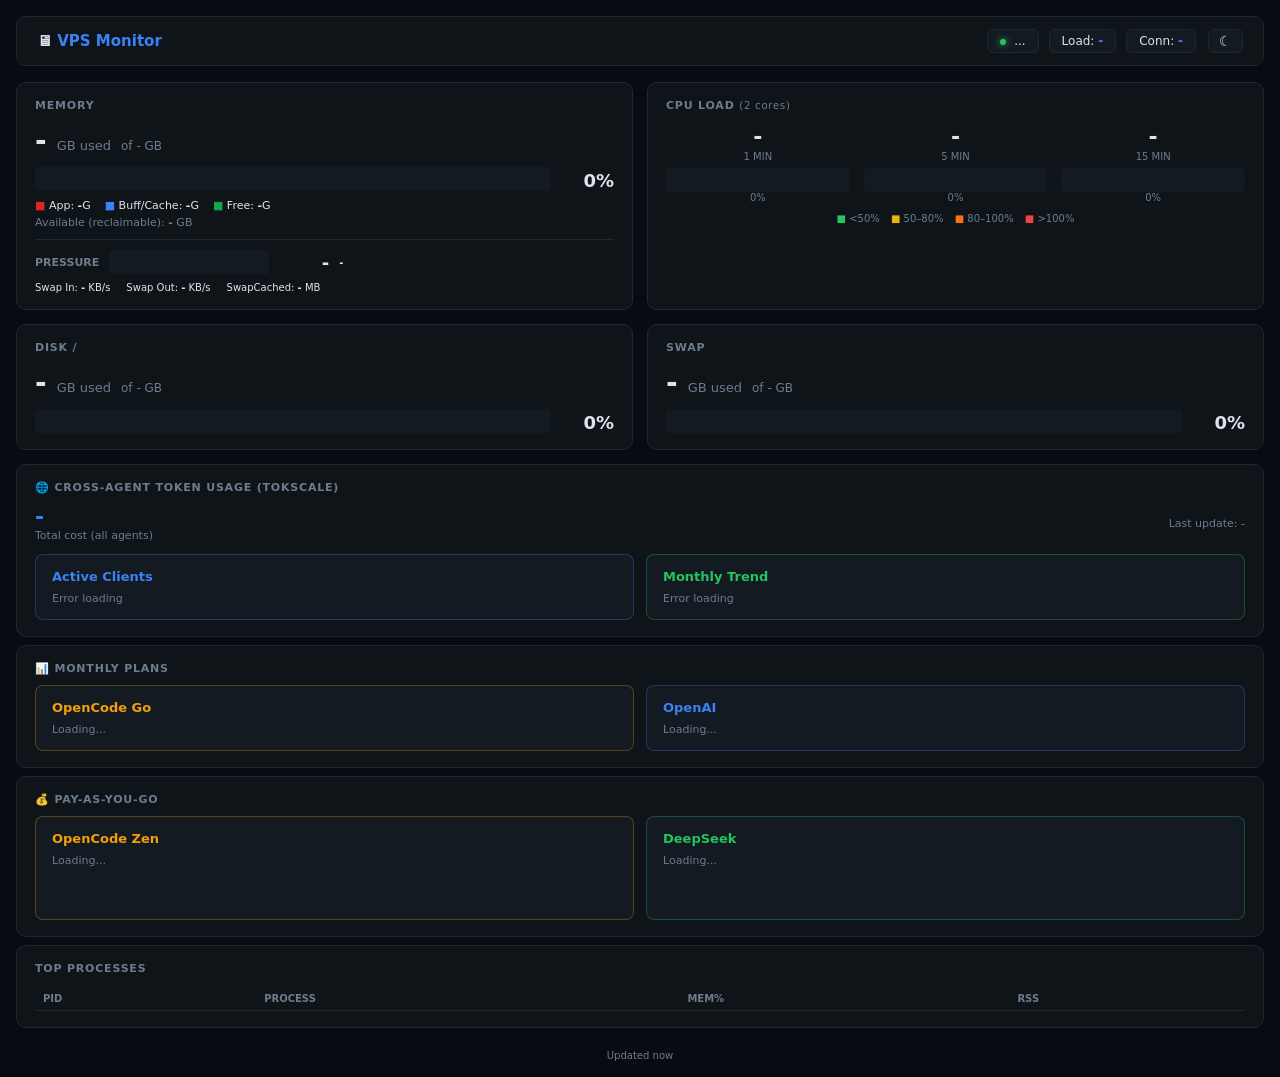
==== vps-monitor/index.html @ 9ea598a2 "Add Tokscale dashboard UI for cross-agent token tracking" ====
<!DOCTYPE html>
<html lang="en">
<head>
<meta charset="UTF-8"><meta name="viewport" content="width=device-width,initial-scale=1.0">
<title>VPS Monitor</title>
<style>
:root{--bg:#080c12;--surface:#0f1419;--card:#141a21;--border:#1e2833;--text:#dde4ec;--muted:#6b7d8e;--accent:#3b82f6;--green:#22c55e;--yellow:#eab308;--red:#ef4444;--r:10px}.light{--bg:#eff1f5;--surface:#ffffff;--card:#f5f6f8;--border:#dce0e8;--text:#1a1d23;--muted:#8b95a5;--accent:#2563eb;--green:#16a34a;--yellow:#ca8a04;--red:#dc2626}
*{margin:0;padding:0;box-sizing:border-box}
body{font-family:system-ui,sans-serif;background:var(--bg);color:var(--text);min-height:100vh;padding:16px}
.topbar{display:flex;align-items:center;justify-content:space-between;padding:12px 20px;background:var(--surface);border:1px solid var(--border);border-radius:var(--r);margin-bottom:16px}
.logo{font-weight:700;font-size:15px}.logo span{color:var(--accent)}
.pills{display:flex;gap:10px}
.pill{padding:4px 12px;background:var(--card);border:1px solid var(--border);border-radius:6px;font-size:12px}.pill b{color:var(--accent)}
.dot{display:inline-block;width:6px;height:6px;border-radius:50%;margin-right:4px;background:var(--green);box-shadow:0 0 6px var(--green)}
.grid{display:grid;grid-template-columns:1fr 1fr;gap:14px;margin-bottom:14px}
@media(max-width:700px){.grid{grid-template-columns:1fr}}
.c{background:var(--surface);border:1px solid var(--border);border-radius:var(--r);padding:16px 18px}
.ct{font-size:11px;font-weight:700;text-transform:uppercase;letter-spacing:.8px;color:var(--muted);margin-bottom:12px}
.gauge{display:flex;align-items:flex-end;gap:8px}
.gb{flex:1;height:24px;background:var(--card);border-radius:4px;overflow:hidden;display:flex}
.gf{height:100%;transition:width .4s}
.gf.app{background:linear-gradient(90deg,#dc2626,#ef4444)}
.gf.buf{background:linear-gradient(90deg,#3b82f6,#60a5fa)}
.gf.fr{background:linear-gradient(90deg,#16a34a,#22c55e)}
.gf.sw{background:linear-gradient(90deg,#f59e0b,#eab308)}
.gf.dk{background:linear-gradient(90deg,#8b5cf6,#a78bfa)}
.gl{font-size:11px;color:var(--muted);min-width:100px;text-align:right}
.gp{font-size:18px;font-weight:700;min-width:55px;text-align:right}
.num{font-size:28px;font-weight:700}.nu{font-size:13px;color:var(--muted);font-weight:400}
.lb{display:grid;grid-template-columns:1fr 1fr 1fr;gap:10px;text-align:center}
.ln{font-size:22px;font-weight:700}.ll{font-size:10px;color:var(--muted);text-transform:uppercase;margin-top:2px}
table{width:100%;border-collapse:collapse;font-size:12px}
th{text-align:left;padding:6px 8px;border-bottom:1px solid var(--border);color:var(--muted);font-weight:600;text-transform:uppercase;font-size:10px}
td{padding:5px 8px;border-bottom:1px solid rgba(255,255,255,.03)}
tr:hover{background:rgba(255,255,255,.02)}.light tr:hover{background:rgba(0,0,0,.03)}
.mb{display:inline-block;height:10px;border-radius:3px;background:var(--accent);vertical-align:middle;margin-right:4px}
.fr{font-size:10px;color:var(--muted);text-align:center;padding-top:8px}

/* Token usage */
.us-sec{background:var(--surface);border:1px solid var(--border);border-radius:var(--r);padding:16px 18px;margin-bottom:8px}
.us-sh{font-size:11px;font-weight:700;text-transform:uppercase;letter-spacing:.8px;color:var(--muted);margin-bottom:10px}
.us-grid{display:grid;grid-template-columns:1fr 1fr;gap:12px}
.us-card{background:var(--card);border:1px solid var(--border);border-radius:8px;padding:14px 16px}
.us-name{font-size:13px;font-weight:700;margin-bottom:8px}
.us-row{display:flex;align-items:center;gap:8px;padding:4px 0}
.us-row+.us-row{border-top:1px solid rgba(255,255,255,.04)}.light .us-row+.us-row{border-top:1px solid rgba(0,0,0,.06)}
.us-lb{font-size:10px;font-weight:600;min-width:24px;color:var(--muted)}
.us-cb{flex:1;height:7px;background:var(--bg);border-radius:3px;overflow:hidden}
.us-cf{height:100%;border-radius:3px;transition:width .4s}
.us-cn{font-size:10px;font-weight:600;min-width:70px;text-align:right}
.us-cs{font-size:9px;color:var(--muted);min-width:30px;text-align:right}
.us-val{font-size:22px;font-weight:700}
.us-sub{font-size:11px;color:var(--muted)}
.us-ph{background:var(--card);border:1px dashed var(--border);border-radius:8px;padding:14px 16px;display:flex;align-items:center;justify-content:center;color:var(--muted);font-size:12px;min-height:80px}
.us-daily{display:flex;gap:3px;align-items:flex-end;height:28px;margin-top:8px}
.us-daily>div{flex:1;display:flex;flex-direction:column;align-items:center;gap:2px}
.us-bar{width:100%;border-radius:2px;opacity:0.8}
.us-dl{font-size:8px;color:var(--muted)}
</style>
</head>
<body>
<div class="topbar">
  <div class="logo">&#x1f5a5; <span>VPS Monitor</span></div>
  <div style="display:flex;align-items:center;gap:12px">
    <div class="pills">
      <div class="pill"><span class="dot"></span> <span id="up">...</span></div>
      <div class="pill">Load: <b id="l1">-</b></div>
      <div class="pill">Conn: <b id="cn">-</b></div>
    </div>
    <button id="themeBtn" onclick="toggleTheme()" style="background:var(--card);border:1px solid var(--border);border-radius:6px;padding:4px 10px;font-size:14px;cursor:pointer;color:var(--text);line-height:1">&#9790;</button>
  </div>
</div>
<div class="grid">
  <div class="c">
    <div class="ct">Memory</div>
    <div style="display:flex;align-items:baseline;gap:10px;margin-bottom:10px">
      <span class="num" id="mu">-</span><span class="nu">GB used</span>
      <span style="color:var(--muted);font-size:12px">of <span id="mt">-</span> GB</span>
    </div>
    <div class="gauge">
      <div class="gb" id="mstack"><div class="gf app" id="mapp" style="width:0"></div><div class="gf buf" id="mbuf" style="width:0"></div><div class="gf fr" id="mfr" style="width:0"></div></div>
      <span class="gp" id="mp">0%</span>
    </div>
    <div style="margin-top:8px;font-size:11px;display:flex;gap:14px">
      <span><span style="color:#dc2626">■</span> App: <b id="mappV">-</b>G</span>
      <span><span style="color:#3b82f6">■</span> Buff/Cache: <b id="mbufV">-</b>G</span>
      <span><span style="color:#16a34a">■</span> Free: <b id="mfrV">-</b>G</span>
    </div>
    <div style="margin-top:4px;font-size:11px;color:var(--muted)">Available (reclaimable): <b id="ma">-</b> GB</div>
    <div style="margin-top:10px;padding-top:10px;border-top:1px solid var(--border)">
      <div style="display:flex;align-items:center;gap:10px;margin-bottom:8px">
        <div style="font-size:11px;font-weight:700;color:var(--muted)">PRESSURE</div>
        <div class="gauge" style="flex:1;max-width:160px"><div class="gb"><div class="gf" id="prg" style="width:0"></div></div></div>
        <span class="gp" id="prs" style="min-width:50px">-</span>
        <span id="prl" style="font-size:10px;font-weight:600">-</span>
      </div>
      <div style="display:flex;gap:16px;font-size:10px">
        <span>Swap In: <b id="si">-</b> KB/s</span>
        <span>Swap Out: <b id="so">-</b> KB/s</span>
        <span>SwapCached: <b id="sc">-</b> MB</span>
      </div>
    </div>
  </div>
  <div class="c">
    <div class="ct">CPU Load <span style="font-weight:400;text-transform:none;font-size:10px" id="coreLabel">(2 cores)</span></div>
    <div style="display:grid;grid-template-columns:1fr 1fr 1fr;gap:14px;margin-bottom:10px">
      <div style="text-align:center">
        <div class="ln" id="lo1">-</div>
        <div class="ll">1 min</div>
        <div class="gauge" style="margin-top:6px"><div class="gb"><div class="gf" id="l1b" style="width:0"></div></div></div>
        <div style="font-size:10px;color:var(--muted)" id="l1p">0%</div>
      </div>
      <div style="text-align:center">
        <div class="ln" id="lo5">-</div>
        <div class="ll">5 min</div>
        <div class="gauge" style="margin-top:6px"><div class="gb"><div class="gf" id="l5b" style="width:0"></div></div></div>
        <div style="font-size:10px;color:var(--muted)" id="l5p">0%</div>
      </div>
      <div style="text-align:center">
        <div class="ln" id="lo15">-</div>
        <div class="ll">15 min</div>
        <div class="gauge" style="margin-top:6px"><div class="gb"><div class="gf" id="l15b" style="width:0"></div></div></div>
        <div style="font-size:10px;color:var(--muted)" id="l15p">0%</div>
      </div>
    </div>
    <div style="font-size:10px;color:var(--muted);text-align:center">
      <span style="color:#22c55e">■</span> &lt;50% <span style="color:#eab308;margin-left:8px">■</span> 50–80% <span style="color:#f97316;margin-left:8px">■</span> 80–100% <span style="color:#ef4444;margin-left:8px">■</span> &gt;100%
    </div>
  </div>
  <div class="c">
    <div class="ct">Disk /</div>
    <div style="display:flex;align-items:baseline;gap:10px;margin-bottom:10px">
      <span class="num" id="du">-</span><span class="nu">GB used</span>
      <span style="color:var(--muted);font-size:12px">of <span id="dt">-</span> GB</span>
    </div>
    <div class="gauge"><div class="gb"><div class="gf dk" id="dbg" style="width:0"></div></div><span class="gp" id="dp">0%</span></div>
  </div>
  <div class="c">
    <div class="ct">Swap</div>
    <div style="display:flex;align-items:baseline;gap:10px;margin-bottom:10px">
      <span class="num" id="su">-</span><span class="nu">GB used</span>
      <span style="color:var(--muted);font-size:12px">of <span id="st">-</span> GB</span>
    </div>
    <div class="gauge"><div class="gb"><div class="gf sw" id="sbg" style="width:0"></div></div><span class="gp" id="sp">0%</span></div>
  </div>
</div>

<!-- Token Usage — Full width above Top Processes -->
<div id="usageContainer">
<!-- Tokscale Cross-Agent Stats -->
<div class="us-sec" style="grid-column:1/-1">
  <div class="us-sh">&#x1f310; Cross-Agent Token Usage (Tokscale)</div>
  <div style="display:flex;align-items:center;gap:20px;margin-bottom:12px">
    <div style="flex:1">
      <div class="us-val" id="tsTotalCost" style="color:var(--accent)">-</div>
      <div class="us-sub">Total cost (all agents)</div>
    </div>
    <div style="font-size:11px;color:var(--muted)" id="tsLastUpdate">Last update: -</div>
  </div>
  <div class="us-grid" id="tokscaleGrid">
    <div class="us-card" id="tsClients" style="border-color:rgba(59,130,246,0.3)">
      <div class="us-name" style="color:var(--accent)">Active Clients</div>
      <div style="font-size:11px;color:var(--muted)">Loading...</div>
    </div>
    <div class="us-card" id="tsMonthly" style="border-color:rgba(34,197,94,0.3)">
      <div class="us-name" style="color:var(--green)">Monthly Trend</div>
      <div style="font-size:11px;color:var(--muted)">Loading...</div>
    </div>
  </div>
</div>

<div class="us-sec" style="grid-column:1/-1">
  <div class="us-sh">&#x1f4ca; Monthly Plans</div>
  <div class="us-grid" id="monthlyGrid">
    <div class="us-card" id="monOpenCodeGo" style="border-color:rgba(245,158,11,0.3)"><div class="us-name" style="color:#f59e0b">OpenCode Go</div><div style="font-size:11px;color:var(--muted)">Loading...</div></div>
    <div class="us-card" id="monOpenAI" style="border-color:rgba(59,130,246,0.3)"><div class="us-name" style="color:var(--accent)">OpenAI</div><div style="font-size:11px;color:var(--muted)">Loading...</div></div>
  </div>
</div>

<div class="us-sec" style="grid-column:1/-1">
  <div class="us-sh">&#x1f4b0; Pay-As-You-Go</div>
  <div class="us-grid" id="paygGrid">
    <div class="us-card" id="paygZen" style="border-color:rgba(245,158,11,0.3);display:flex;flex-direction:column"><div class="us-name" style="color:#f59e0b">OpenCode Zen</div><div style="font-size:11px;color:var(--muted)">Loading...</div><div class="us-daily" id="dailyZen" style="margin-top:10px"></div></div>
    <div class="us-card" id="paygDS" style="border-color:rgba(34,197,94,0.3)"><div class="us-name" style="color:var(--green)">DeepSeek</div><div style="font-size:11px;color:var(--muted)">Loading...</div><div class="us-daily" id="dailyDS" style="margin-top:10px"></div></div>
  </div>
</div>
</div>

<div class="c" style="margin-bottom:14px">
  <div class="ct">Top Processes</div>
  <table><thead><tr><th>PID</th><th>Process</th><th>MEM%</th><th>RSS</th></tr></thead><tbody id="tb"></tbody></table>
</div>

<div class="fr">Updated <span id="ts">now</span></div>
<script>
var G=1073741824;
function F(n){return(n/G).toFixed(1)}
function P(u,t){return t?Math.round(u/t*100):0}
function C(p){return p>90?'bad':p>70?'warn':'ok'}
function E(id){return document.getElementById(id)}

async function poll(){
  try{
    var r=await fetch('/api/stats'),s=await r.json(),m=s.memory;
    var mp=P(m.used_raw||m.used,m.total);
    var bcp=P(m.buff_cache,m.total);
    var fp=100-mp-bcp;
    E('mu').textContent=F(m.used_raw||m.used);
    E('mt').textContent=F(m.total);
    E('ma').textContent=F(m.available);
    E('mp').textContent=Math.round(mp+bcp)+'%';
    E('mapp').style.width=mp+'%'; E('mbuf').style.width=bcp+'%'; E('mfr').style.width=Math.max(fp,0)+'%';
    E('mappV').textContent=F(m.used_raw||m.used);
    E('mbufV').textContent=F(m.buff_cache);
    E('mfrV').textContent=F(m.free);
    if(s.swap){var sp=P(s.swap.used,s.swap.total);
      E('su').textContent=F(s.swap.used);E('st').textContent=F(s.swap.total);E('sp').textContent=sp+'%';
      E('sbg').style.width=sp+'%';E('sbg').className='gf sw';}
    if(s.pressure!==undefined){
      var pr=s.pressure;
      E('prs').textContent=pr+'%';E('prg').style.width=Math.min(pr,100)+'%';
      var label,color;if(pr<40){label='LOW';color='fr';}else if(pr<70){label='MODERATE';color='buf';}else if(pr<90){label='HIGH';color='sw';}else{label='CRITICAL';color='app';}
      E('prl').textContent=label;E('prl').style.color=pr<40?'#22c55e':pr<70?'#60a5fa':pr<90?'#eab308':'#ef4444';
      E('prg').className='gf '+color;
    }
    if(s.swap_activity){
      E('si').textContent=s.swap_activity.si;E('so').textContent=s.swap_activity.so;
      E('si').style.color=s.swap_activity.si>0?'#ef4444':'var(--text)';
      E('so').style.color=s.swap_activity.so>0?'#ef4444':'var(--text)';
    }
    if(s.swap){E('sc').textContent=(s.swap.cached/1048576).toFixed(0);}
    if(s.disk){var dp=P(s.disk.used,s.disk.total);
      E('du').textContent=F(s.disk.used);E('dt').textContent=F(s.disk.total);E('dp').textContent=dp+'%';
      E('dbg').style.width=dp+'%';E('dbg').className='gf dk';}
    if(s.load){
      var cores=s.load.cores||1;
      E('coreLabel').textContent='('+cores+' cores)';
      ['1m','5m','15m'].forEach(function(k,i){
        var v=s.load[k], pct=Math.min(v/cores*100,150);
        var id=k==='1m'?'lo1':k==='5m'?'lo5':'lo15';
        E(id).textContent=v;
        var bar=E('l'+(i===0?'1':i===1?'5':'15')+'b');
        bar.style.width=Math.min(pct,100)+'%';
        bar.className='gf '+(pct>100?'app':pct>80?'app':pct>50?'buf':'fr');
        E('l'+(i===0?'1':i===1?'5':'15')+'p').textContent=Math.round(pct)+'%';
      });
    }
    E('tb').innerHTML=(s.top_procs||[]).map(function(p){
      return '<tr><td>'+p.pid+'</td><td><span class="mb" style="width:'+Math.min(p.mem*2,30)+'px"></span>'+p.cmd+'</td><td>'+p.mem.toFixed(1)+'%</td><td>'+(p.rss/1024).toFixed(0)+'M</td></tr>';
    }).join('');
    E('up').textContent=s.uptime||'?';E('cn').textContent=s.connections||0;
    E('ts').textContent=new Date().toLocaleTimeString();
  }catch(e){}
}

// ── Token Usage ──────────────────────────────────────────────────────
function fmt(n){return n>=1e6?(n/1e6).toFixed(1)+'M':n>=1e3?(n/1e3).toFixed(1)+'K':n+''}
function fmt$(n){
  if(n>=100) return '$'+n.toFixed(0);
  if(n>=1) return '$'+n.toFixed(2);
  if(n>=0.01) return '$'+n.toFixed(3);
  return '$'+n.toFixed(4);
}

function capPct(c,l){return l>0?Math.min(c/l*100,100):0}
function capClr(p){return p>=90?'var(--red)':p>=70?'var(--yellow)':'var(--accent)'}

// ── Tokscale Cross-Agent Stats ───────────────────────────────────────
async function pollTokscale(){
  try{
    var r=await fetch('/api/tokscale'),d=await r.json();
    
    // Total cost
    E('tsTotalCost').textContent=fmt$(d.total_cost||0);
    
    // Last update
    if(d.last_update){
      var lu=new Date(d.last_update);
      E('tsLastUpdate').textContent='Updated: '+lu.toLocaleString();
    }
    
    // Active clients (top 5 by messageCount)
    var clients=(d.clients||[]).filter(function(c){return c.messageCount>0;})
      .sort(function(a,b){return b.messageCount-a.messageCount;}).slice(0,5);
    var cliHtml='<div class="us-name" style="color:var(--accent)">Active Clients</div>';
    if(clients.length){
      cliHtml+='<div style="font-size:10px;color:var(--muted);margin-bottom:6px">'+clients.length+' agents with data</div>';
      clients.forEach(function(c){
        var pct=Math.min(c.messageCount/21000*100,100);
        cliHtml+='<div class="us-row"><div class="us-lb" style="min-width:60px">'+c.label+'</div>'
           +'<div class="us-cb"><div class="us-cf" style="width:'+pct+'%;background:var(--accent)"></div></div>'
           +'<div class="us-cn">'+c.messageCount+'</div>'
           +'<div class="us-cs">msgs</div></div>';
      });
    }else{
      cliHtml+='<div style="font-size:11px;color:var(--muted)">'+(d.error||'No data')+'</div>';
    }
    E('tsClients').innerHTML=cliHtml;
    
    // Monthly trend
    var monthly=d.monthly||[];
    var monHtml='<div class="us-name" style="color:var(--green)">Monthly Trend</div>';
    if(monthly.length){
      monthly.forEach(function(m){
        var inp=m.input||0, out=m.output||0;
        monHtml+='<div class="us-row"><div class="us-lb">'+m.month.slice(5)+'</div>'
           +'<div class="us-cb"><div class="us-cf" style="width:'+Math.min(m.cost/200*100,100)+'%;background:var(--green)"></div></div>'
           +'<div class="us-cn" style="color:var(--green)">'+fmt$(m.cost)+'</div>'
           +'<div class="us-cs">'+fmt(inp)+' in</div></div>';
      });
    }else{
      monHtml+='<div style="font-size:11px;color:var(--muted)">No monthly data</div>';
    }
    E('tsMonthly').innerHTML=monHtml;
    
  }catch(e){
    E('tsClients').innerHTML='<div class="us-name" style="color:var(--accent)">Active Clients</div><div style="font-size:11px;color:var(--muted)">Error loading</div>';
    E('tsMonthly').innerHTML='<div class="us-name" style="color:var(--green)">Monthly Trend</div><div style="font-size:11px;color:var(--muted)">Error loading</div>';
  }
}

async function pollUsage(){
  try{
    var r=await fetch('/api/usage'),d=await r.json();
    var bp=d.by_provider||{}, pw=d.by_provider_windows||{};

    // ── Monthly Plans ───────────────────────────────────────────────

    // OpenCode Go — workspace percentages (from user's workspace, manual update)
    var goEl=E('monOpenCodeGo');
    var goPv=bp['opencode-go'];
    // Workspace-reported usage: user checks at https://opencode.ai/workspace/wrk_01KP6CSEEWZ3EAZ48BHFAR7TCM/go
    // Current values: 5hr=0%, 5day=10%, 30day=7%
    var goUsage=[{l:'5hr',pct:0,label:'rolling'},{l:'5day',pct:10,label:'rolling'},{l:'30day',pct:7,label:'rolling'}];
    var html='<div class="us-name" style="color:#f59e0b">OpenCode Go</div>'
      +'<div style="font-size:10px;color:var(--muted);margin-bottom:6px">workspace data</div>';
    goUsage.forEach(function(u){
      var pct=u.pct;
      html+='<div class="us-row"><div class="us-lb">'+u.l+'</div>'
         +'<div class="us-cb"><div class="us-cf" style="width:'+pct+'%;background:#f59e0b"></div></div>'
         +'<div class="us-cn" style="color:'+capClr(pct)+'">'+Math.round(pct)+'%</div>'
         +'<div class="us-cs">used</div></div>';
    });
    html+='<div style="font-size:9px;color:var(--muted);margin-top:6px;text-align:center">$10/mo flat sub</div>';
    goEl.innerHTML=html;

    // OpenAI Plus — ChatGPT Plus message quotas (live from API)
    var oaiEl=E('monOpenAI');
    var cp=d.chatgpt_plus||{};
    if(cp.rate_limit && !cp.error){
      var pw=cp.rate_limit.primary_window||{};
      var sw=cp.rate_limit.secondary_window||{};
      var html='<div class="us-name" style="color:var(--accent)">OpenAI Plus</div>'
        +'<div style="font-size:10px;color:var(--muted);margin-bottom:6px">'+cp.plan_type+' &middot; GPT-5.3 / GPT-5.5 Thinking</div>';
      // Primary window (5h — GPT-5.3)
      var pct=pw.used_percent||0;
      html+='<div class="us-row"><div class="us-lb">5h</div>'
         +'<div class="us-cb"><div class="us-cf" style="width:'+pct+'%;background:var(--accent)"></div></div>'
         +'<div class="us-cn" style="color:'+capClr(pct)+'">'+Math.round(pct)+'%</div>'
         +'<div class="us-cs">GPT-5.3</div></div>';
      // Secondary window (7d — GPT-5.5 Thinking)
      var spct=sw.used_percent||0;
      html+='<div class="us-row"><div class="us-lb">7d</div>'
         +'<div class="us-cb"><div class="us-cf" style="width:'+spct+'%;background:var(--accent)"></div></div>'
         +'<div class="us-cn" style="color:'+capClr(spct)+'">'+Math.round(spct)+'%</div>'
         +'<div class="us-cs">GPT-5.5 Think</div></div>';
      oaiEl.innerHTML=html;
    }else{
      oaiEl.innerHTML='<div class="us-name" style="color:var(--accent)">OpenAI Plus</div><div style="font-size:11px;color:var(--muted)">'+((cp.error||'Connecting...'))+'</div>';
    }

    // ── PAYG (side by side, each with 5 daily bars) ─────────────────

    // OpenCode Zen (first, next to Go above)
    var zenEl=E('paygZen');
    var os=d.opencode_stats||{};
    var zenHtml='<div class="us-name" style="color:#f59e0b">OpenCode Zen</div>';
    if(os.total_cost_30d!==null && os.total_cost_30d!==undefined){
      zenHtml+='<div class="us-val" style="color:#f59e0b">'+fmt$(os.total_cost_30d)+'</div>'
        +'<div class="us-sub">30d (local CLI only)</div>';
    }else{
      zenHtml+='<div style="font-size:11px;color:var(--muted);margin:4px 0">'+(os.error||'local stats N/A')+'</div>';
    }
    zenHtml+='<div style="font-size:9px;color:var(--muted);text-align:center;margin-top:4px">account total needs workspace API</div>';
    zenEl.innerHTML=zenHtml+'<div class="us-daily" id="dailyZen" style="margin-top:8px"></div>';

    // DeepSeek (second)
    var ds=bp['deepseek'];
    var dsEl=E('paygDS');
    if(ds){
      dsEl.innerHTML='<div class="us-name" style="color:var(--green)">DeepSeek</div>'
        +'<div class="us-val" style="color:var(--green)">'+fmt$(ds.cost||0)+'</div>'
        +'<div class="us-sub">'+fmt(ds.inp||0)+' in &middot; '+fmt(ds.out||0)+' out &middot; '+ds.calls+' calls</div>'
        +'<div class="us-daily" id="dailyDS" style="margin-top:8px"></div>';
    }else{
      dsEl.innerHTML='<div class="us-name" style="color:var(--green)">DeepSeek</div><div style="font-size:11px;color:var(--muted)">No data yet</div><div class="us-daily" id="dailyDS" style="margin-top:8px"></div>';
    }

    // ── Render 5 daily bars for each PAYG provider ───────────────────
    function renderDailyBars(containerId, dailyData, barColor){
      var el=E(containerId);
      var days=[];
      var now=new Date();
      for(var i=4;i>=0;i--){
        var d=new Date(now); d.setDate(d.getDate()-i);
        var ds=d.toISOString().slice(0,10);
        var match=dailyData?dailyData.find(function(x){return x.day===ds}):null;
        days.push({day:ds.slice(5), cost:match?match.cost:0, total:match?match.total:0});
      }
      var maxCost=0;
      days.forEach(function(d){if(d.cost>maxCost) maxCost=d.cost;});
      var html='';
      days.forEach(function(d){
        var h=maxCost?Math.max(Math.round(d.cost/maxCost*22),1):0;
        var color=d.cost>0?barColor:'var(--border)';
        html+='<div><div class="us-bar" style="height:'+h+'px;background:'+color+';opacity:'+(d.cost>0?'0.9':'0.3')+'"></div>'
           +'<div class="us-dl">'+d.day+'</div></div>';
      });
      el.innerHTML=html;
    }

    var dp=d.daily_by_provider||{};
    renderDailyBars('dailyDS', dp['deepseek'], 'var(--green)');
    renderDailyBars('dailyZen', null, '#f59e0b');

  }catch(e){
    // Keep showing "Loading..." on first fetch
  }
}

// ── Theme Toggle ─────────────────────────────────────────────────
function toggleTheme(){
  document.body.classList.toggle('light');
  var isLight=document.body.classList.contains('light');
  localStorage.setItem('vps-theme',isLight?'light':'dark');
  document.getElementById('themeBtn').innerHTML=isLight?'&#9790;':'&#9790;';
}
// Apply saved theme on load
(function(){
  var t=localStorage.getItem('vps-theme');
  if(t==='light'){document.body.classList.add('light');}
})();

poll();pollTokscale();pollUsage();setInterval(poll,3000);setInterval(pollTokscale,60000);setInterval(pollUsage,15000);
</script>
</body>
</html>
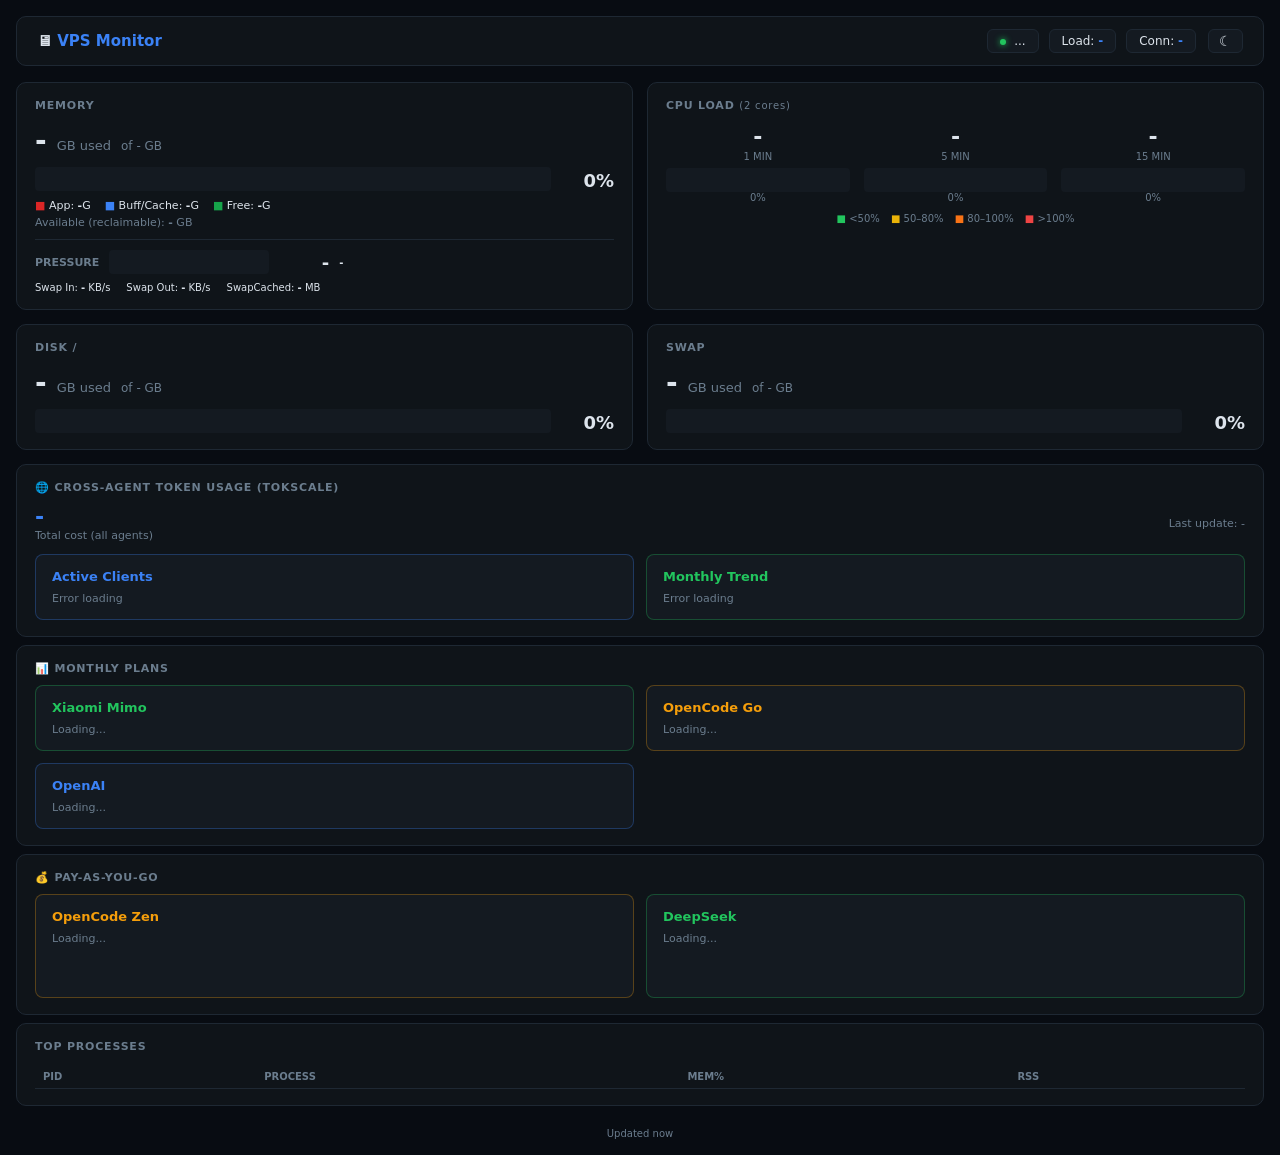
==== commit e135f9da: "Add live MiMo usage tracking via tokscale provider filter" ====
--- a/vps-monitor/index.html
+++ b/vps-monitor/index.html
@@ -172,6 +172,7 @@
 <div class="us-sec" style="grid-column:1/-1">
   <div class="us-sh">&#x1f4ca; Monthly Plans</div>
   <div class="us-grid" id="monthlyGrid">
+    <div class="us-card" id="monMimo" style="border-color:rgba(34,197,94,0.3)"><div class="us-name" style="color:#22c55e">Xiaomi Mimo</div><div style="font-size:11px;color:var(--muted)">Loading...</div></div>
     <div class="us-card" id="monOpenCodeGo" style="border-color:rgba(245,158,11,0.3)"><div class="us-name" style="color:#f59e0b">OpenCode Go</div><div style="font-size:11px;color:var(--muted)">Loading...</div></div>
     <div class="us-card" id="monOpenAI" style="border-color:rgba(59,130,246,0.3)"><div class="us-name" style="color:var(--accent)">OpenAI</div><div style="font-size:11px;color:var(--muted)">Loading...</div></div>
   </div>
@@ -313,6 +314,58 @@
     }
     E('tsMonthly').innerHTML=monHtml;
     
+    // ── PAYG section: aggregate by provider, not per-model ────────────
+    // DeepSeek (PAYG) - show model breakdown since only 2 models
+    var bp=d.by_provider||{};
+    var ds=bp['DeepSeek'];
+    var dsEl=E('paygDS');
+    if(ds){
+      // Show aggregate cost + brief model breakdown (compact)
+      var modelsBrief=ds.models.slice(0,3).map(function(m){return m.model.split('-')[0]+'-'+m.model.split('-')[1];}).join(', ');
+      dsEl.innerHTML='<div class="us-name" style="color:var(--green)">DeepSeek</div>'
+        +'<div class="us-val" style="color:var(--green)">'+fmt$(ds.cost)+'</div>'
+        +'<div class="us-sub">'+fmt(ds.input)+' in &middot; '+fmt(ds.output)+' out</div>'
+        +'<div style="font-size:9px;color:var(--muted);margin-top:4px">'+ds.models.length+' models: '+modelsBrief+'</div>';
+    }else{
+      dsEl.innerHTML='<div class="us-name" style="color:var(--green)">DeepSeek</div><div style="font-size:11px;color:var(--muted)">No data</div>';
+    }
+    
+    // Xiaomi Mimo — from tokscale (xiaomi provider only)
+    var mimoEl=E('monMimo');
+    var mimo=d.mimo||{};
+    var mimoTotal=mimo.total_tokens||0;
+    var mimoPct=mimo.usage_pct||0;
+    var html='<div class="us-name" style="color:#22c55e">Xiaomi Mimo</div>'
+      +'<div style="font-size:10px;color:var(--muted);margin-bottom:6px">60M credits/mo flat (live)</div>';
+    html+='<div class="us-row"><div class="us-lb">Used</div>'
+       +'<div class="us-cb"><div class="us-cf" style="width:'+mimoPct+'%;background:#22c55e"></div></div>'
+       +'<div class="us-cn" style="color:'+capClr(mimoPct)+'">'+mimoPct.toFixed(1)+'%</div>'
+       +'<div class="us-cs">of 60M</div></div>';
+    html+='<div style="font-size:9px;color:var(--muted);margin-top:6px;text-align:center">'+(mimo.messageCount||0)+' messages &middot; '+mimo.input+' in</div>';
+    mimoEl.innerHTML=html;
+
+    // OpenCode Zen (PAYG) - aggregate total, no model list
+    // Note: Zen may have 30+ models, just show total cost
+    var zenCost=0, zenIn=0, zenOut=0, zenMsgs=0;
+    // Find Zen in models data (provider field contains 'opencode_zen')
+    (d.models||[]).forEach(function(m){
+      if(m.provider && m.provider.includes('opencode_zen')){
+        zenCost+=m.cost||0;
+        zenIn+=m.input||0;
+        zenOut+=m.output||0;
+        zenMsgs+=m.messageCount||0;
+      }
+    });
+    var zenEl=E('paygZen');
+    if(zenCost>0){
+      zenEl.innerHTML='<div class="us-name" style="color:#f59e0b">OpenCode Zen</div>'
+        +'<div class="us-val" style="color:#f59e0b">'+fmt$(zenCost)+'</div>'
+        +'<div class="us-sub">'+fmt(zenIn)+' in &middot; '+fmt(zenOut)+' out</div>'
+        +'<div style="font-size:9px;color:var(--muted);margin-top:4px">'+zenMsgs+' messages (PAYG)</div>';
+    }else{
+      zenEl.innerHTML='<div class="us-name" style="color:#f59e0b">OpenCode Zen</div><div style="font-size:11px;color:var(--muted)">No PAYG usage</div>';
+    }
+    
   }catch(e){
     E('tsClients').innerHTML='<div class="us-name" style="color:var(--accent)">Active Clients</div><div style="font-size:11px;color:var(--muted)">Error loading</div>';
     E('tsMonthly').innerHTML='<div class="us-name" style="color:var(--green)">Monthly Trend</div><div style="font-size:11px;color:var(--muted)">Error loading</div>';
@@ -326,22 +379,21 @@
 
     // ── Monthly Plans ───────────────────────────────────────────────
 
-    // OpenCode Go — workspace percentages (from user's workspace, manual update)
+
+    // OpenCode Go — read from config file (user updates manually)
     var goEl=E('monOpenCodeGo');
-    var goPv=bp['opencode-go'];
-    // Workspace-reported usage: user checks at https://opencode.ai/workspace/wrk_01KP6CSEEWZ3EAZ48BHFAR7TCM/go
-    // Current values: 5hr=0%, 5day=10%, 30day=7%
-    var goUsage=[{l:'5hr',pct:0,label:'rolling'},{l:'5day',pct:10,label:'rolling'},{l:'30day',pct:7,label:'rolling'}];
+    var go=d.go_usage||{};
     var html='<div class="us-name" style="color:#f59e0b">OpenCode Go</div>'
       +'<div style="font-size:10px;color:var(--muted);margin-bottom:6px">workspace data</div>';
-    goUsage.forEach(function(u){
-      var pct=u.pct;
-      html+='<div class="us-row"><div class="us-lb">'+u.l+'</div>'
+    var windows=[{k:'5hr',l:'5hr',label:'rolling'}, {k:'5day',l:'5day',label:'rolling'}, {k:'30day',l:'30day',label:'rolling'}];
+    windows.forEach(function(w){
+      var pct=go[w.k]||0;
+      html+='<div class="us-row"><div class="us-lb">'+w.l+'</div>'
          +'<div class="us-cb"><div class="us-cf" style="width:'+pct+'%;background:#f59e0b"></div></div>'
-         +'<div class="us-cn" style="color:'+capClr(pct)+'">'+Math.round(pct)+'%</div>'
+         +'<div class="us-cn" style="color:'+capClr(pct)+'">'+pct+'%</div>'
          +'<div class="us-cs">used</div></div>';
     });
-    html+='<div style="font-size:9px;color:var(--muted);margin-top:6px;text-align:center">$10/mo flat sub</div>';
+    html+='<div style="font-size:9px;color:var(--muted);margin-top:6px;text-align:center">$10/mo flat sub &middot; '+go.last_updated+'</div>';
     goEl.innerHTML=html;
 
     // OpenAI Plus — ChatGPT Plus message quotas (live from API)
@@ -369,59 +421,7 @@
       oaiEl.innerHTML='<div class="us-name" style="color:var(--accent)">OpenAI Plus</div><div style="font-size:11px;color:var(--muted)">'+((cp.error||'Connecting...'))+'</div>';
     }
 
-    // ── PAYG (side by side, each with 5 daily bars) ─────────────────
-
-    // OpenCode Zen (first, next to Go above)
-    var zenEl=E('paygZen');
-    var os=d.opencode_stats||{};
-    var zenHtml='<div class="us-name" style="color:#f59e0b">OpenCode Zen</div>';
-    if(os.total_cost_30d!==null && os.total_cost_30d!==undefined){
-      zenHtml+='<div class="us-val" style="color:#f59e0b">'+fmt$(os.total_cost_30d)+'</div>'
-        +'<div class="us-sub">30d (local CLI only)</div>';
-    }else{
-      zenHtml+='<div style="font-size:11px;color:var(--muted);margin:4px 0">'+(os.error||'local stats N/A')+'</div>';
-    }
-    zenHtml+='<div style="font-size:9px;color:var(--muted);text-align:center;margin-top:4px">account total needs workspace API</div>';
-    zenEl.innerHTML=zenHtml+'<div class="us-daily" id="dailyZen" style="margin-top:8px"></div>';
-
-    // DeepSeek (second)
-    var ds=bp['deepseek'];
-    var dsEl=E('paygDS');
-    if(ds){
-      dsEl.innerHTML='<div class="us-name" style="color:var(--green)">DeepSeek</div>'
-        +'<div class="us-val" style="color:var(--green)">'+fmt$(ds.cost||0)+'</div>'
-        +'<div class="us-sub">'+fmt(ds.inp||0)+' in &middot; '+fmt(ds.out||0)+' out &middot; '+ds.calls+' calls</div>'
-        +'<div class="us-daily" id="dailyDS" style="margin-top:8px"></div>';
-    }else{
-      dsEl.innerHTML='<div class="us-name" style="color:var(--green)">DeepSeek</div><div style="font-size:11px;color:var(--muted)">No data yet</div><div class="us-daily" id="dailyDS" style="margin-top:8px"></div>';
-    }
-
-    // ── Render 5 daily bars for each PAYG provider ───────────────────
-    function renderDailyBars(containerId, dailyData, barColor){
-      var el=E(containerId);
-      var days=[];
-      var now=new Date();
-      for(var i=4;i>=0;i--){
-        var d=new Date(now); d.setDate(d.getDate()-i);
-        var ds=d.toISOString().slice(0,10);
-        var match=dailyData?dailyData.find(function(x){return x.day===ds}):null;
-        days.push({day:ds.slice(5), cost:match?match.cost:0, total:match?match.total:0});
-      }
-      var maxCost=0;
-      days.forEach(function(d){if(d.cost>maxCost) maxCost=d.cost;});
-      var html='';
-      days.forEach(function(d){
-        var h=maxCost?Math.max(Math.round(d.cost/maxCost*22),1):0;
-        var color=d.cost>0?barColor:'var(--border)';
-        html+='<div><div class="us-bar" style="height:'+h+'px;background:'+color+';opacity:'+(d.cost>0?'0.9':'0.3')+'"></div>'
-           +'<div class="us-dl">'+d.day+'</div></div>';
-      });
-      el.innerHTML=html;
-    }
-
-    var dp=d.daily_by_provider||{};
-    renderDailyBars('dailyDS', dp['deepseek'], 'var(--green)');
-    renderDailyBars('dailyZen', null, '#f59e0b');
+    // PAYG cards are now handled by pollTokscale (provider-level data)
 
   }catch(e){
     // Keep showing "Loading..." on first fetch
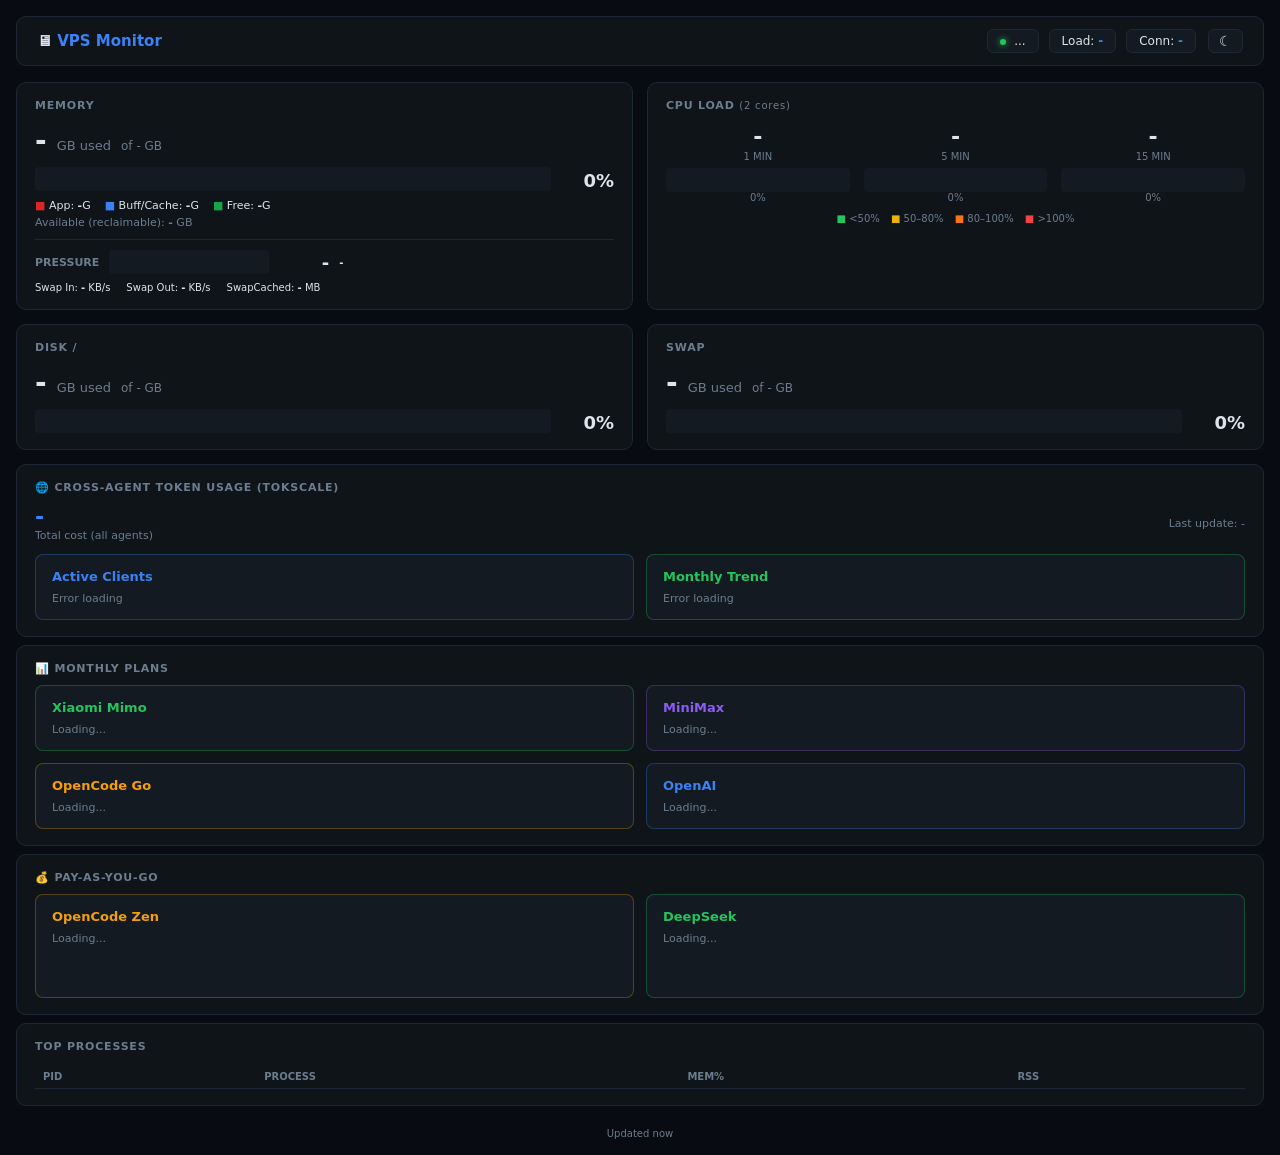
==== commit c8b77524: "Bloomberg v5: fix AI News tab render (no-date guard), redesign filter header; VPS Monitor: add MiniM" ====
--- a/vps-monitor/index.html
+++ b/vps-monitor/index.html
@@ -173,6 +173,7 @@
   <div class="us-sh">&#x1f4ca; Monthly Plans</div>
   <div class="us-grid" id="monthlyGrid">
     <div class="us-card" id="monMimo" style="border-color:rgba(34,197,94,0.3)"><div class="us-name" style="color:#22c55e">Xiaomi Mimo</div><div style="font-size:11px;color:var(--muted)">Loading...</div></div>
+    <div class="us-card" id="monMiniMax" style="border-color:rgba(139,92,246,0.3)"><div class="us-name" style="color:#8b5cf6">MiniMax</div><div style="font-size:11px;color:var(--muted)">Loading...</div></div>
     <div class="us-card" id="monOpenCodeGo" style="border-color:rgba(245,158,11,0.3)"><div class="us-name" style="color:#f59e0b">OpenCode Go</div><div style="font-size:11px;color:var(--muted)">Loading...</div></div>
     <div class="us-card" id="monOpenAI" style="border-color:rgba(59,130,246,0.3)"><div class="us-name" style="color:var(--accent)">OpenAI</div><div style="font-size:11px;color:var(--muted)">Loading...</div></div>
   </div>
@@ -330,17 +331,41 @@
       dsEl.innerHTML='<div class="us-name" style="color:var(--green)">DeepSeek</div><div style="font-size:11px;color:var(--muted)">No data</div>';
     }
     
+    // MiniMax — from MiniMax coding_plan/remains API
+    // monthly: 15K msgs, 5-hr interval: 1500 msgs (sliding window)
+    // used_pct = used/total*100; remaining = 100 - used_pct
+    var mmEl = E('monMiniMax');
+    var mm = d.minimax || {};
+    var mmUsedPct = mm.used_pct !== undefined ? mm.used_pct : null; // monthly used %
+    var mmRemaining = mm.remaining !== undefined ? mm.remaining : '?'; // monthly remaining %
+    var mmIntervalUsed = mm.interval_used !== undefined ? mm.interval_used : '?'; // 5-hr used %
+    // Bar fills = monthly used %, label shows monthly remaining %
+    var mmBarPct = mmUsedPct !== null ? mmUsedPct : null;
+    var mmColor = mmBarPct !== null ? capClr(mmBarPct) : 'var(--muted)';
+    var mmHtml = '<div class="us-name" style="color:#8b5cf6">MiniMax</div>'
+      +'<div style="font-size:10px;color:var(--muted);margin-bottom:6px">15K msgs/mo &middot; MiniMax-M* (live)</div>';
+    if (mmBarPct !== null) {
+      mmHtml += '<div class="us-row"><div class="us-lb">Used</div>'
+        +'<div class="us-cb"><div class="us-cf" style="width:'+mmBarPct+'%;background:#8b5cf6"></div></div>'
+        +'<div class="us-cn" style="color:'+mmColor+'">'+mmRemaining+'% rem</div>'
+        +'<div class="us-cs">of 15K/mo</div></div>';
+      mmHtml += '<div style="font-size:9px;color:var(--muted);margin-top:6px;text-align:center">5-hr: '+mmIntervalUsed+'% used &middot; '+(mm.messageCount||0)+' msgs</div>';
+    } else {
+      mmHtml += '<div style="font-size:12px;color:var(--muted);text-align:center;margin-top:8px">Loading...</div>';
+    }
+    mmEl.innerHTML = mmHtml;
+
     // Xiaomi Mimo — from tokscale (xiaomi provider only)
     var mimoEl=E('monMimo');
     var mimo=d.mimo||{};
     var mimoTotal=mimo.total_tokens||0;
     var mimoPct=mimo.usage_pct||0;
     var html='<div class="us-name" style="color:#22c55e">Xiaomi Mimo</div>'
-      +'<div style="font-size:10px;color:var(--muted);margin-bottom:6px">60M credits/mo flat (live)</div>';
+      +'<div style="font-size:10px;color:var(--muted);margin-bottom:6px">200M credits/mo flat (live)</div>';
     html+='<div class="us-row"><div class="us-lb">Used</div>'
        +'<div class="us-cb"><div class="us-cf" style="width:'+mimoPct+'%;background:#22c55e"></div></div>'
        +'<div class="us-cn" style="color:'+capClr(mimoPct)+'">'+mimoPct.toFixed(1)+'%</div>'
-       +'<div class="us-cs">of 60M</div></div>';
+        +'<div class="us-cs">of 200M</div></div>';
     html+='<div style="font-size:9px;color:var(--muted);margin-top:6px;text-align:center">'+(mimo.messageCount||0)+' messages &middot; '+mimo.input+' in</div>';
     mimoEl.innerHTML=html;
 
